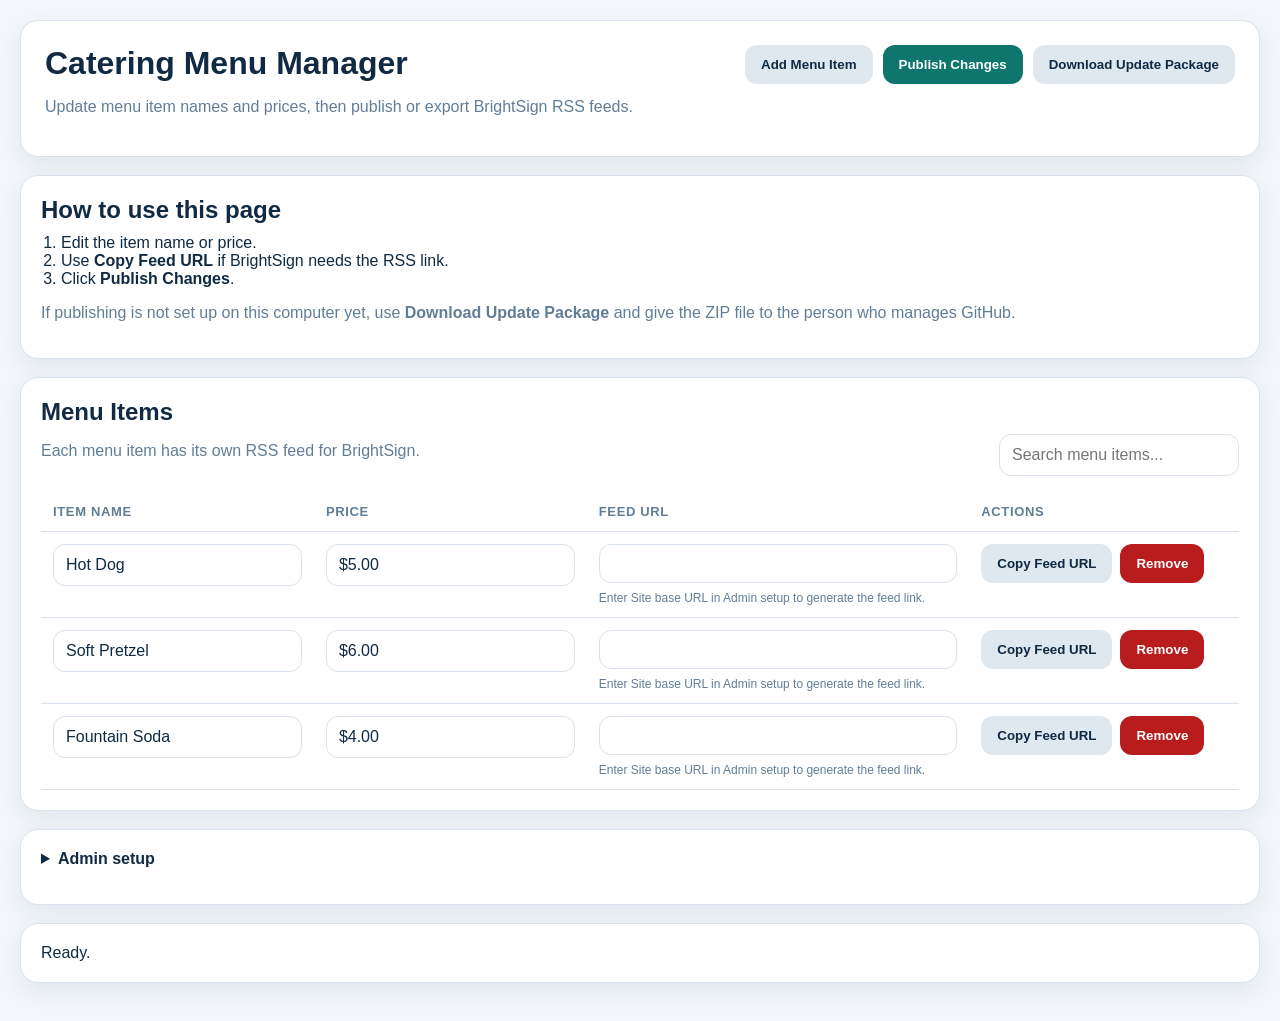
==== index.html @ 0744b4b1 "Add files via upload" ====
<!DOCTYPE html>
<html lang="en">
<head>
  <meta charset="UTF-8" />
  <meta name="viewport" content="width=device-width, initial-scale=1.0" />
  <title>Catering Menu Manager</title>
  <link rel="stylesheet" href="styles.css" />
</head>
<body>
  <div class="app">
    <header class="hero">
      <div>
        <h1>Catering Menu Manager</h1>
        <p>Update menu item names and prices, then publish or export BrightSign RSS feeds.</p>
      </div>
      <div class="hero-actions">
        <button id="addItemBtn" class="btn">Add Menu Item</button>
        <button id="publishBtn" class="btn btn-primary">Publish Changes</button>
        <button id="exportBtn" class="btn">Download Update Package</button>
      </div>
    </header>

    <section class="card quick-help">
      <h2>How to use this page</h2>
      <ol>
        <li>Edit the item name or price.</li>
        <li>Use <strong>Copy Feed URL</strong> if BrightSign needs the RSS link.</li>
        <li>Click <strong>Publish Changes</strong>.</li>
      </ol>
      <p class="muted">If publishing is not set up on this computer yet, use <strong>Download Update Package</strong> and give the ZIP file to the person who manages GitHub.</p>
    </section>

    <section class="card">
      <div class="section-head">
        <div>
          <h2>Menu Items</h2>
          <p class="muted">Each menu item has its own RSS feed for BrightSign.</p>
        </div>
        <div class="search-wrap">
          <input id="searchInput" type="text" placeholder="Search menu items..." />
        </div>
      </div>

      <div class="table-wrap">
        <table>
          <thead>
            <tr>
              <th>Item Name</th>
              <th>Price</th>
              <th>Feed URL</th>
              <th>Actions</th>
            </tr>
          </thead>
          <tbody id="menuTableBody"></tbody>
        </table>
      </div>
    </section>

    <details class="card admin-card">
      <summary>Admin setup</summary>
      <div class="admin-grid">
        <label>
          GitHub owner
          <input id="githubOwner" type="text" placeholder="your-username-or-org" />
        </label>
        <label>
          Repository name
          <input id="githubRepo" type="text" placeholder="your-repo-name" />
        </label>
        <label>
          Branch
          <input id="githubBranch" type="text" value="main" />
        </label>
        <label>
          Site base URL
          <input id="siteBaseUrl" type="text" placeholder="https://yourname.github.io/repo-name" />
        </label>
        <label class="full">
          GitHub token
          <input id="githubToken" type="password" placeholder="Admin only. Stored only in this browser session." />
          <span class="muted small">Optional for one-click publishing. Leave blank if staff will only export ZIP packages.</span>
        </label>
      </div>
    </details>

    <section id="statusBox" class="status card" aria-live="polite">Ready.</section>
  </div>

  <script src="app.js"></script>
</body>
</html>
---- styles.css ----
* { box-sizing: border-box; }

:root {
  --bg: #f3f7fb;
  --card: #ffffff;
  --line: #d9e2ec;
  --text: #102a43;
  --muted: #627d98;
  --primary: #0f766e;
  --primary-dark: #115e59;
  --danger: #b91c1c;
  --danger-dark: #991b1b;
  --soft: #eef6f6;
}

html, body {
  margin: 0;
  min-height: 100%;
  background: var(--bg);
  color: var(--text);
  font-family: Arial, Helvetica, sans-serif;
}

body { padding: 20px; }

.app {
  max-width: 1280px;
  margin: 0 auto;
}

.hero, .card {
  background: var(--card);
  border: 1px solid var(--line);
  border-radius: 18px;
  box-shadow: 0 8px 24px rgba(16, 42, 67, 0.08);
}

.hero {
  padding: 24px;
  margin-bottom: 18px;
  display: flex;
  justify-content: space-between;
  gap: 18px;
  align-items: flex-start;
}

.hero h1, .card h2 {
  margin: 0 0 10px 0;
}

.hero p, .muted {
  color: var(--muted);
}

.hero-actions {
  display: flex;
  flex-wrap: wrap;
  gap: 10px;
}

.btn {
  border: 0;
  border-radius: 12px;
  padding: 12px 16px;
  font-weight: 700;
  cursor: pointer;
  background: #dfe7ef;
  color: var(--text);
}

.btn:hover { filter: brightness(0.98); }

.btn-primary {
  background: var(--primary);
  color: white;
}

.btn-primary:hover {
  background: var(--primary-dark);
}

.btn-danger {
  background: var(--danger);
  color: white;
}

.btn-danger:hover {
  background: var(--danger-dark);
}

.card {
  padding: 20px;
  margin-bottom: 18px;
}

.quick-help ol {
  margin-top: 0;
  margin-bottom: 10px;
  padding-left: 20px;
}

.section-head {
  display: flex;
  justify-content: space-between;
  gap: 16px;
  align-items: end;
  margin-bottom: 16px;
}

.search-wrap input {
  min-width: 240px;
}

input {
  width: 100%;
  padding: 11px 12px;
  border-radius: 12px;
  border: 1px solid var(--line);
  background: #fff;
  color: var(--text);
  font: inherit;
}

.table-wrap {
  overflow-x: auto;
}

table {
  width: 100%;
  min-width: 980px;
  border-collapse: collapse;
}

th, td {
  text-align: left;
  padding: 12px;
  border-bottom: 1px solid var(--line);
  vertical-align: top;
}

th {
  font-size: 13px;
  color: var(--muted);
  text-transform: uppercase;
  letter-spacing: 0.05em;
}

.feed-box {
  display: flex;
  flex-direction: column;
  gap: 8px;
}

.feed-box input {
  font-size: 13px;
}

.row-actions {
  display: flex;
  flex-wrap: wrap;
  gap: 8px;
}

.admin-card summary {
  cursor: pointer;
  font-weight: 700;
  margin-bottom: 16px;
}

.admin-grid {
  display: grid;
  grid-template-columns: repeat(2, minmax(260px, 1fr));
  gap: 14px;
}

.admin-grid label {
  display: flex;
  flex-direction: column;
  gap: 8px;
}

.admin-grid .full {
  grid-column: 1 / -1;
}

.small {
  font-size: 12px;
}

.status {
  min-height: 60px;
  display: flex;
  align-items: center;
}

.status.success {
  border-color: #86efac;
  background: #f0fdf4;
}

.status.error {
  border-color: #fecaca;
  background: #fef2f2;
}

@media (max-width: 860px) {
  body { padding: 12px; }

  .hero, .section-head {
    flex-direction: column;
    align-items: stretch;
  }

  .admin-grid {
    grid-template-columns: 1fr;
  }
}
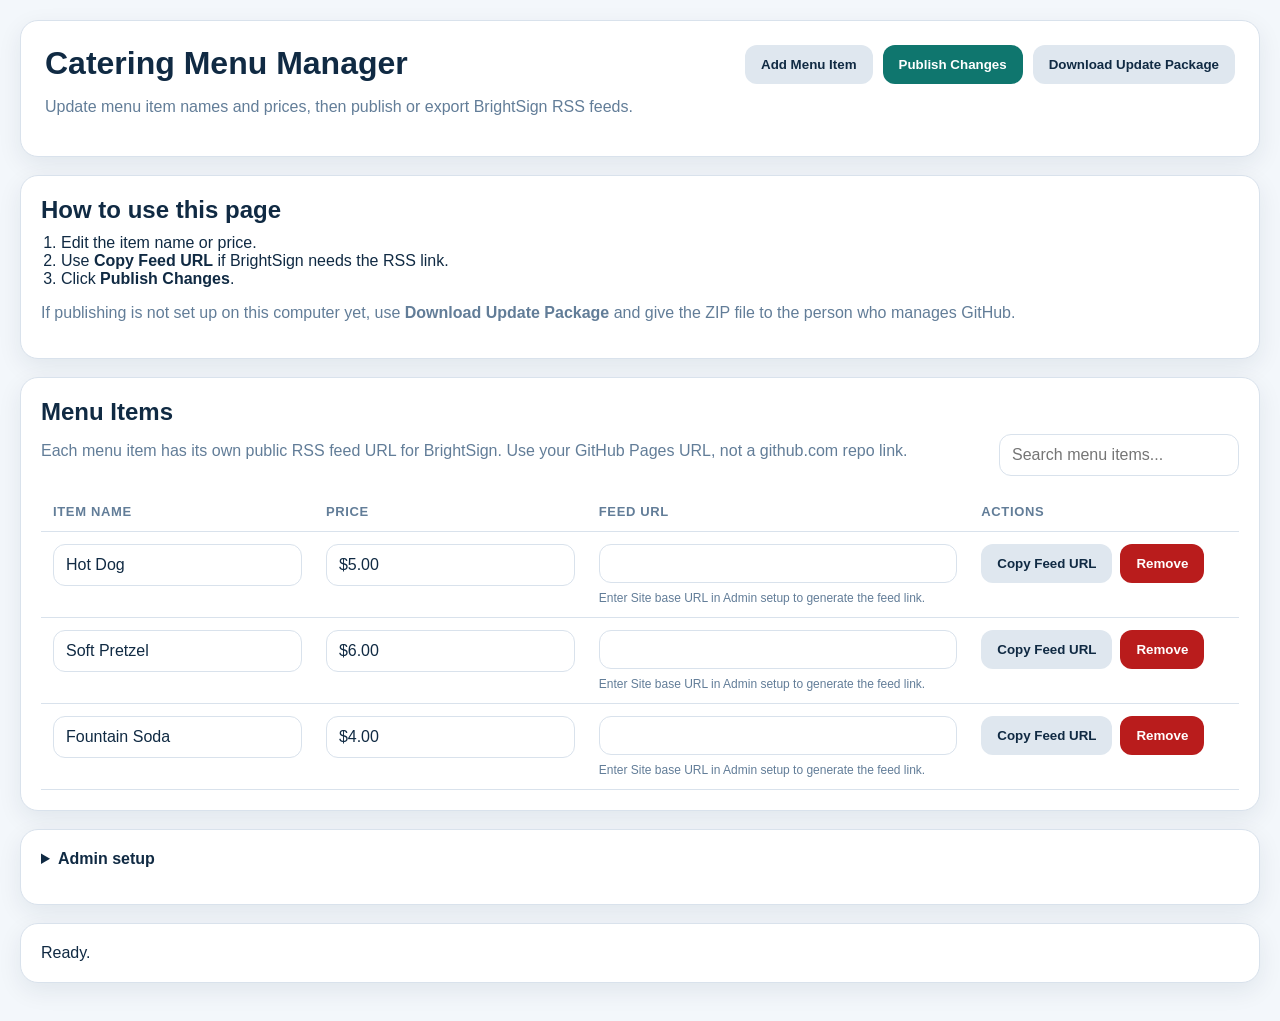
==== commit 8189cfd4: "Update index.html" ====
--- a/index.html
+++ b/index.html
@@ -34,7 +34,7 @@
       <div class="section-head">
         <div>
           <h2>Menu Items</h2>
-          <p class="muted">Each menu item has its own RSS feed for BrightSign.</p>
+          <p class="muted">Each menu item has its own public RSS feed URL for BrightSign. Use your GitHub Pages URL, not a github.com repo link.</p>
         </div>
         <div class="search-wrap">
           <input id="searchInput" type="text" placeholder="Search menu items..." />
@@ -73,7 +73,7 @@
         </label>
         <label>
           Site base URL
-          <input id="siteBaseUrl" type="text" placeholder="https://yourname.github.io/repo-name" />
+          <input id="siteBaseUrl" type="text" placeholder="https://USERNAME.github.io/REPO-NAME" />
         </label>
         <label class="full">
           GitHub token
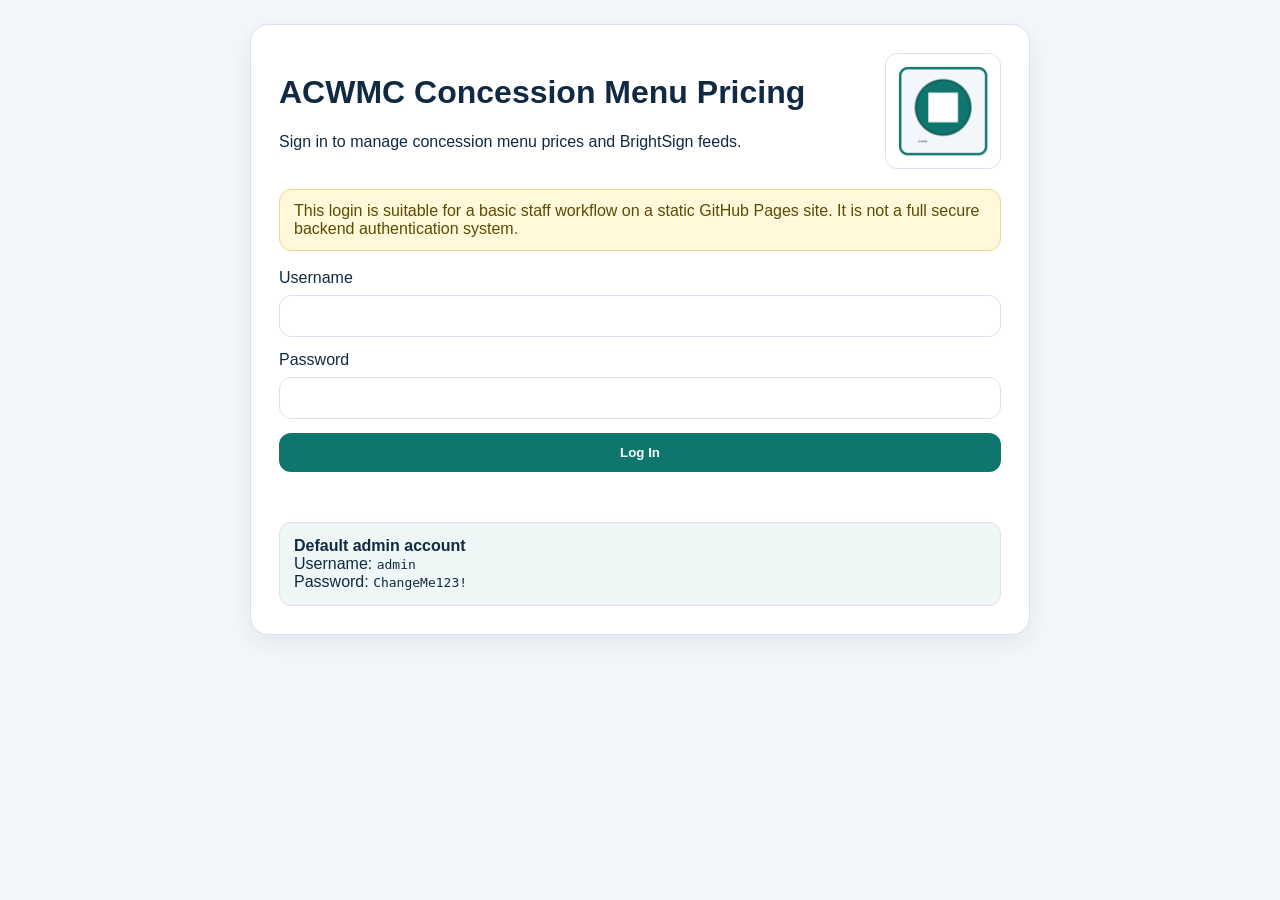
==== commit 712ce482: "Add files via upload" ====
--- a/index.html
+++ b/index.html
@@ -3,20 +3,24 @@
 <head>
   <meta charset="UTF-8" />
   <meta name="viewport" content="width=device-width, initial-scale=1.0" />
-  <title>Catering Menu Manager</title>
+  <title>ACWMC Concession Menu Pricing</title>
   <link rel="stylesheet" href="styles.css" />
 </head>
-<body>
+<body class="app-body">
   <div class="app">
     <header class="hero">
       <div>
-        <h1>Catering Menu Manager</h1>
+        <h1>ACWMC Concession Menu Pricing</h1>
         <p>Update menu item names and prices, then publish or export BrightSign RSS feeds.</p>
       </div>
-      <div class="hero-actions">
-        <button id="addItemBtn" class="btn">Add Menu Item</button>
-        <button id="publishBtn" class="btn btn-primary">Publish Changes</button>
-        <button id="exportBtn" class="btn">Download Update Package</button>
+      <div class="hero-right">
+        <img src="logo.png" alt="Company logo" class="company-logo" />
+        <div class="hero-actions">
+          <button id="addItemBtn" class="btn">Add Menu Item</button>
+          <button id="publishBtn" class="btn btn-primary">Publish Changes</button>
+          <button id="exportBtn" class="btn">Download Update Package</button>
+          <button id="logoutBtn" class="btn">Log Out</button>
+        </div>
       </div>
     </header>
 
@@ -34,7 +38,7 @@
       <div class="section-head">
         <div>
           <h2>Menu Items</h2>
-          <p class="muted">Each menu item has its own public RSS feed URL for BrightSign. Use your GitHub Pages URL, not a github.com repo link.</p>
+          <p class="muted">Each menu item has its own public RSS feed URL for BrightSign.</p>
         </div>
         <div class="search-wrap">
           <input id="searchInput" type="text" placeholder="Search menu items..." />
@@ -56,36 +60,22 @@
       </div>
     </section>
 
-    <details class="card admin-card">
+    <details class="card admin-card" id="adminSetupCard">
       <summary>Admin setup</summary>
       <div class="admin-grid">
-        <label>
-          GitHub owner
-          <input id="githubOwner" type="text" placeholder="your-username-or-org" />
-        </label>
-        <label>
-          Repository name
-          <input id="githubRepo" type="text" placeholder="your-repo-name" />
-        </label>
-        <label>
-          Branch
-          <input id="githubBranch" type="text" value="main" />
-        </label>
-        <label>
-          Site base URL
-          <input id="siteBaseUrl" type="text" placeholder="https://USERNAME.github.io/REPO-NAME" />
-        </label>
-        <label class="full">
-          GitHub token
-          <input id="githubToken" type="password" placeholder="Admin only. Stored only in this browser session." />
-          <span class="muted small">Optional for one-click publishing. Leave blank if staff will only export ZIP packages.</span>
-        </label>
+        <label>GitHub owner<input id="githubOwner" type="text" placeholder="your-username-or-org" /></label>
+        <label>Repository name<input id="githubRepo" type="text" placeholder="your-repo-name" /></label>
+        <label>Branch<input id="githubBranch" type="text" value="main" /></label>
+        <label>Site base URL<input id="siteBaseUrl" type="text" placeholder="https://USERNAME.github.io/REPO-NAME" /></label>
+        <label class="full">GitHub token<input id="githubToken" type="password" placeholder="Admin only. Stored only in this browser session." /><span class="muted small">Optional for one-click publishing. Leave blank if staff will only export ZIP packages.</span></label>
       </div>
+      <div class="admin-links"><a href="users.html">Manage Users</a></div>
     </details>
 
     <section id="statusBox" class="status card" aria-live="polite">Ready.</section>
   </div>
 
+  <script src="auth.js"></script>
   <script src="app.js"></script>
 </body>
-</html>
+</html>
--- a/styles.css
+++ b/styles.css
@@ -1,217 +1,54 @@
 * { box-sizing: border-box; }
-
-:root {
-  --bg: #f3f7fb;
-  --card: #ffffff;
-  --line: #d9e2ec;
-  --text: #102a43;
-  --muted: #627d98;
-  --primary: #0f766e;
-  --primary-dark: #115e59;
-  --danger: #b91c1c;
-  --danger-dark: #991b1b;
-  --soft: #eef6f6;
-}
-
-html, body {
-  margin: 0;
-  min-height: 100%;
-  background: var(--bg);
-  color: var(--text);
-  font-family: Arial, Helvetica, sans-serif;
-}
-
-body { padding: 20px; }
-
-.app {
-  max-width: 1280px;
-  margin: 0 auto;
-}
-
-.hero, .card {
-  background: var(--card);
-  border: 1px solid var(--line);
-  border-radius: 18px;
-  box-shadow: 0 8px 24px rgba(16, 42, 67, 0.08);
-}
-
-.hero {
-  padding: 24px;
-  margin-bottom: 18px;
-  display: flex;
-  justify-content: space-between;
-  gap: 18px;
-  align-items: flex-start;
-}
-
-.hero h1, .card h2 {
-  margin: 0 0 10px 0;
-}
-
-.hero p, .muted {
-  color: var(--muted);
-}
-
-.hero-actions {
-  display: flex;
-  flex-wrap: wrap;
-  gap: 10px;
-}
-
-.btn {
-  border: 0;
-  border-radius: 12px;
-  padding: 12px 16px;
-  font-weight: 700;
-  cursor: pointer;
-  background: #dfe7ef;
-  color: var(--text);
-}
-
-.btn:hover { filter: brightness(0.98); }
-
-.btn-primary {
-  background: var(--primary);
-  color: white;
-}
-
-.btn-primary:hover {
-  background: var(--primary-dark);
-}
-
-.btn-danger {
-  background: var(--danger);
-  color: white;
-}
-
-.btn-danger:hover {
-  background: var(--danger-dark);
-}
-
-.card {
-  padding: 20px;
-  margin-bottom: 18px;
-}
-
-.quick-help ol {
-  margin-top: 0;
-  margin-bottom: 10px;
-  padding-left: 20px;
-}
-
-.section-head {
-  display: flex;
-  justify-content: space-between;
-  gap: 16px;
-  align-items: end;
-  margin-bottom: 16px;
-}
-
-.search-wrap input {
-  min-width: 240px;
-}
-
-input {
-  width: 100%;
-  padding: 11px 12px;
-  border-radius: 12px;
-  border: 1px solid var(--line);
-  background: #fff;
-  color: var(--text);
-  font: inherit;
-}
-
-.table-wrap {
-  overflow-x: auto;
-}
-
-table {
-  width: 100%;
-  min-width: 980px;
-  border-collapse: collapse;
-}
-
-th, td {
-  text-align: left;
-  padding: 12px;
-  border-bottom: 1px solid var(--line);
-  vertical-align: top;
-}
-
-th {
-  font-size: 13px;
-  color: var(--muted);
-  text-transform: uppercase;
-  letter-spacing: 0.05em;
-}
-
-.feed-box {
-  display: flex;
-  flex-direction: column;
-  gap: 8px;
-}
-
-.feed-box input {
-  font-size: 13px;
-}
-
-.row-actions {
-  display: flex;
-  flex-wrap: wrap;
-  gap: 8px;
-}
-
-.admin-card summary {
-  cursor: pointer;
-  font-weight: 700;
-  margin-bottom: 16px;
-}
-
-.admin-grid {
-  display: grid;
-  grid-template-columns: repeat(2, minmax(260px, 1fr));
-  gap: 14px;
-}
-
-.admin-grid label {
-  display: flex;
-  flex-direction: column;
-  gap: 8px;
-}
-
-.admin-grid .full {
-  grid-column: 1 / -1;
-}
-
-.small {
-  font-size: 12px;
-}
-
-.status {
-  min-height: 60px;
-  display: flex;
-  align-items: center;
-}
-
-.status.success {
-  border-color: #86efac;
-  background: #f0fdf4;
-}
-
-.status.error {
-  border-color: #fecaca;
-  background: #fef2f2;
-}
-
-@media (max-width: 860px) {
-  body { padding: 12px; }
-
-  .hero, .section-head {
-    flex-direction: column;
-    align-items: stretch;
-  }
-
-  .admin-grid {
-    grid-template-columns: 1fr;
-  }
-}
+:root { --bg:#f3f7fb; --card:#ffffff; --line:#d9e2ec; --text:#102a43; --muted:#627d98; --primary:#0f766e; --primary-dark:#115e59; --danger:#b91c1c; --danger-dark:#991b1b; --soft:#eef6f6; }
+html, body { margin:0; min-height:100%; background:var(--bg); color:var(--text); font-family:Arial, Helvetica, sans-serif; }
+body { padding:20px; }
+.login-body { display:flex; align-items:center; justify-content:center; padding:24px; }
+.login-shell { width:100%; max-width:780px; }
+.login-card, .hero, .card { background:var(--card); border:1px solid var(--line); border-radius:18px; box-shadow:0 8px 24px rgba(16,42,67,0.08); }
+.login-card { padding:28px; }
+.login-header { display:flex; justify-content:space-between; gap:18px; align-items:flex-start; margin-bottom:20px; }
+.notice-box { background:#fff8db; border:1px solid #e7d88b; border-radius:12px; padding:12px 14px; margin-bottom:18px; color:#5c4b00; }
+.login-form { display:grid; gap:14px; }
+.login-form label, .admin-grid label { display:flex; flex-direction:column; gap:8px; }
+.login-help { margin-top:18px; padding:14px; border-radius:12px; background:var(--soft); border:1px solid var(--line); }
+.inline-status { margin-top:12px; min-height:20px; color:var(--danger); }
+.app { max-width:1280px; margin:0 auto; }
+.hero, .card { border-radius:18px; box-shadow:0 8px 24px rgba(16,42,67,0.08); }
+.hero { padding:24px; margin-bottom:18px; display:flex; justify-content:space-between; gap:18px; align-items:flex-start; }
+.hero h1, .card h2 { margin:0 0 10px 0; }
+.hero p, .muted { color:var(--muted); }
+.hero-right { display:flex; gap:16px; align-items:flex-start; }
+.company-logo { width:88px; height:88px; object-fit:contain; background:white; border:1px solid var(--line); border-radius:12px; padding:8px; }
+.company-logo.large { width:116px; height:116px; }
+.hero-actions { display:flex; flex-wrap:wrap; gap:10px; }
+.btn, .link-btn { border:0; border-radius:12px; padding:12px 16px; font-weight:700; cursor:pointer; background:#dfe7ef; color:var(--text); text-decoration:none; display:inline-flex; align-items:center; justify-content:center; }
+.btn:hover, .link-btn:hover { filter:brightness(0.98); }
+.btn-primary { background:var(--primary); color:white; }
+.btn-primary:hover { background:var(--primary-dark); }
+.btn-danger { background:var(--danger); color:white; }
+.btn-danger:hover { background:var(--danger-dark); }
+.full-btn { width:100%; }
+.card { padding:20px; margin-bottom:18px; }
+.quick-help ol { margin-top:0; margin-bottom:10px; padding-left:20px; }
+.section-head { display:flex; justify-content:space-between; gap:16px; align-items:end; margin-bottom:16px; }
+.search-wrap input { min-width:240px; }
+input, select { width:100%; padding:11px 12px; border-radius:12px; border:1px solid var(--line); background:#fff; color:var(--text); font:inherit; }
+.table-wrap { overflow-x:auto; }
+table { width:100%; min-width:980px; border-collapse:collapse; }
+th, td { text-align:left; padding:12px; border-bottom:1px solid var(--line); vertical-align:top; }
+th { font-size:13px; color:var(--muted); text-transform:uppercase; letter-spacing:0.05em; }
+.feed-box { display:flex; flex-direction:column; gap:8px; }
+.feed-box input { font-size:13px; }
+.row-actions { display:flex; flex-wrap:wrap; gap:8px; }
+.admin-card summary { cursor:pointer; font-weight:700; margin-bottom:16px; }
+.admin-grid { display:grid; grid-template-columns:repeat(2, minmax(260px, 1fr)); gap:14px; }
+.admin-grid .full { grid-column:1 / -1; }
+.form-actions { display:flex; align-items:end; }
+.admin-links { margin-top:14px; }
+.admin-links a { color:var(--primary-dark); font-weight:700; text-decoration:none; }
+.small { font-size:12px; }
+.status { min-height:60px; display:flex; align-items:center; }
+.status.success { border-color:#86efac; background:#f0fdf4; }
+.status.error { border-color:#fecaca; background:#fef2f2; }
+.hidden { display:none !important; }
+@media (max-width:860px) { body { padding:12px; } .hero, .section-head, .login-header, .hero-right { flex-direction:column; align-items:stretch; } .admin-grid { grid-template-columns:1fr; } }
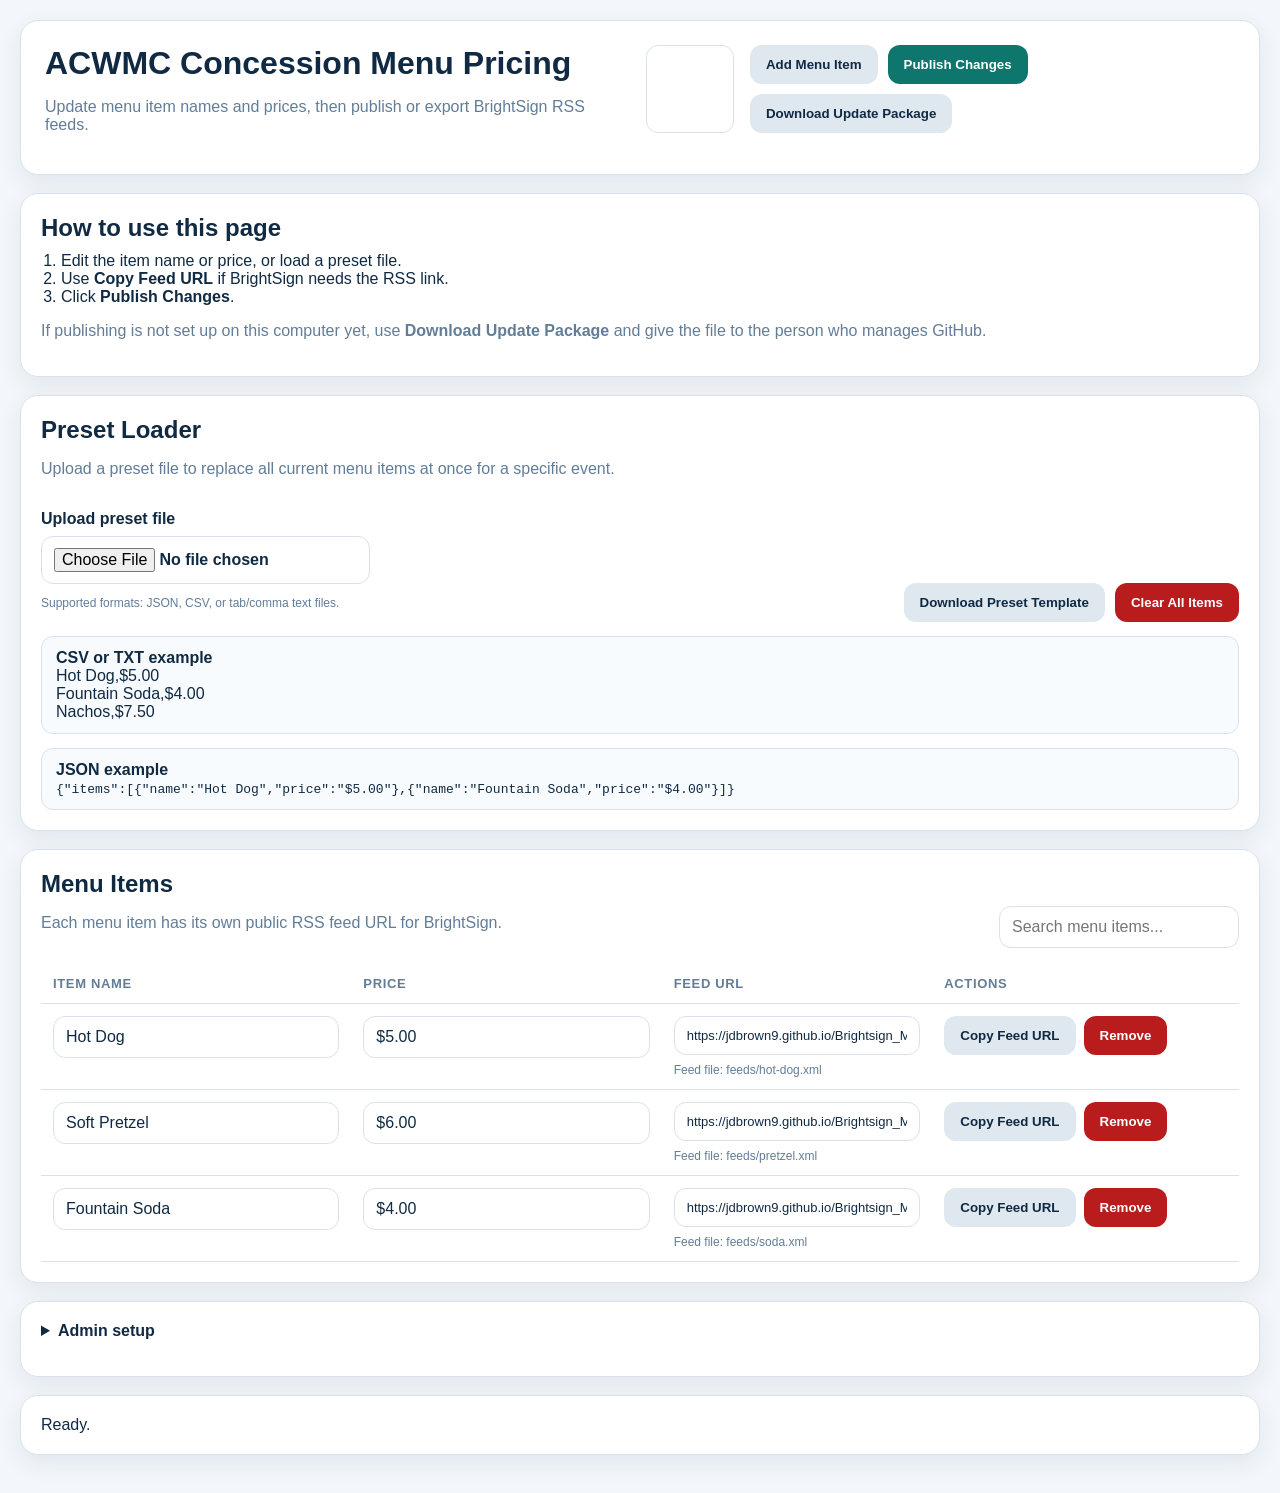
==== commit c3666864: "Add files via upload" ====
--- a/index.html
+++ b/index.html
@@ -19,7 +19,6 @@
           <button id="addItemBtn" class="btn">Add Menu Item</button>
           <button id="publishBtn" class="btn btn-primary">Publish Changes</button>
           <button id="exportBtn" class="btn">Download Update Package</button>
-          <button id="logoutBtn" class="btn">Log Out</button>
         </div>
       </div>
     </header>
@@ -27,11 +26,32 @@
     <section class="card quick-help">
       <h2>How to use this page</h2>
       <ol>
-        <li>Edit the item name or price.</li>
+        <li>Edit the item name or price, or load a preset file.</li>
         <li>Use <strong>Copy Feed URL</strong> if BrightSign needs the RSS link.</li>
         <li>Click <strong>Publish Changes</strong>.</li>
       </ol>
-      <p class="muted">If publishing is not set up on this computer yet, use <strong>Download Update Package</strong> and give the ZIP file to the person who manages GitHub.</p>
+      <p class="muted">If publishing is not set up on this computer yet, use <strong>Download Update Package</strong> and give the file to the person who manages GitHub.</p>
+    </section>
+
+    <section class="card">
+      <div class="section-head">
+        <div>
+          <h2>Preset Loader</h2>
+          <p class="muted">Upload a preset file to replace all current menu items at once for a specific event.</p>
+        </div>
+      </div>
+      <div class="preset-grid">
+        <div>
+          <label class="file-label">Upload preset file<input id="presetFileInput" type="file" accept=".json,.txt,.csv" /></label>
+          <p class="muted small">Supported formats: JSON, CSV, or tab/comma text files.</p>
+        </div>
+        <div class="preset-actions">
+          <button id="downloadPresetTemplateBtn" class="btn">Download Preset Template</button>
+          <button id="clearAllBtn" class="btn btn-danger">Clear All Items</button>
+        </div>
+      </div>
+      <div class="preset-format"><strong>CSV or TXT example</strong><br />Hot Dog,$5.00<br />Fountain Soda,$4.00<br />Nachos,$7.50</div>
+      <div class="preset-format"><strong>JSON example</strong><br /><code>{"items":[{"name":"Hot Dog","price":"$5.00"},{"name":"Fountain Soda","price":"$4.00"}]}</code></div>
     </section>
 
     <section class="card">
@@ -40,21 +60,11 @@
           <h2>Menu Items</h2>
           <p class="muted">Each menu item has its own public RSS feed URL for BrightSign.</p>
         </div>
-        <div class="search-wrap">
-          <input id="searchInput" type="text" placeholder="Search menu items..." />
-        </div>
+        <div class="search-wrap"><input id="searchInput" type="text" placeholder="Search menu items..." /></div>
       </div>
-
       <div class="table-wrap">
         <table>
-          <thead>
-            <tr>
-              <th>Item Name</th>
-              <th>Price</th>
-              <th>Feed URL</th>
-              <th>Actions</th>
-            </tr>
-          </thead>
+          <thead><tr><th>Item Name</th><th>Price</th><th>Feed URL</th><th>Actions</th></tr></thead>
           <tbody id="menuTableBody"></tbody>
         </table>
       </div>
@@ -67,15 +77,12 @@
         <label>Repository name<input id="githubRepo" type="text" placeholder="your-repo-name" /></label>
         <label>Branch<input id="githubBranch" type="text" value="main" /></label>
         <label>Site base URL<input id="siteBaseUrl" type="text" placeholder="https://USERNAME.github.io/REPO-NAME" /></label>
-        <label class="full">GitHub token<input id="githubToken" type="password" placeholder="Admin only. Stored only in this browser session." /><span class="muted small">Optional for one-click publishing. Leave blank if staff will only export ZIP packages.</span></label>
+        <label class="full">GitHub token<input id="githubToken" type="password" placeholder="Admin only. Stored only in this browser session." /><span class="muted small">Optional for one-click publishing. Leave blank if staff will only export update packages.</span></label>
       </div>
-      <div class="admin-links"><a href="users.html">Manage Users</a></div>
     </details>
 
     <section id="statusBox" class="status card" aria-live="polite">Ready.</section>
   </div>
-
-  <script src="auth.js"></script>
   <script src="app.js"></script>
 </body>
 </html>
--- a/styles.css
+++ b/styles.css
@@ -1,54 +1 @@
-* { box-sizing: border-box; }
-:root { --bg:#f3f7fb; --card:#ffffff; --line:#d9e2ec; --text:#102a43; --muted:#627d98; --primary:#0f766e; --primary-dark:#115e59; --danger:#b91c1c; --danger-dark:#991b1b; --soft:#eef6f6; }
-html, body { margin:0; min-height:100%; background:var(--bg); color:var(--text); font-family:Arial, Helvetica, sans-serif; }
-body { padding:20px; }
-.login-body { display:flex; align-items:center; justify-content:center; padding:24px; }
-.login-shell { width:100%; max-width:780px; }
-.login-card, .hero, .card { background:var(--card); border:1px solid var(--line); border-radius:18px; box-shadow:0 8px 24px rgba(16,42,67,0.08); }
-.login-card { padding:28px; }
-.login-header { display:flex; justify-content:space-between; gap:18px; align-items:flex-start; margin-bottom:20px; }
-.notice-box { background:#fff8db; border:1px solid #e7d88b; border-radius:12px; padding:12px 14px; margin-bottom:18px; color:#5c4b00; }
-.login-form { display:grid; gap:14px; }
-.login-form label, .admin-grid label { display:flex; flex-direction:column; gap:8px; }
-.login-help { margin-top:18px; padding:14px; border-radius:12px; background:var(--soft); border:1px solid var(--line); }
-.inline-status { margin-top:12px; min-height:20px; color:var(--danger); }
-.app { max-width:1280px; margin:0 auto; }
-.hero, .card { border-radius:18px; box-shadow:0 8px 24px rgba(16,42,67,0.08); }
-.hero { padding:24px; margin-bottom:18px; display:flex; justify-content:space-between; gap:18px; align-items:flex-start; }
-.hero h1, .card h2 { margin:0 0 10px 0; }
-.hero p, .muted { color:var(--muted); }
-.hero-right { display:flex; gap:16px; align-items:flex-start; }
-.company-logo { width:88px; height:88px; object-fit:contain; background:white; border:1px solid var(--line); border-radius:12px; padding:8px; }
-.company-logo.large { width:116px; height:116px; }
-.hero-actions { display:flex; flex-wrap:wrap; gap:10px; }
-.btn, .link-btn { border:0; border-radius:12px; padding:12px 16px; font-weight:700; cursor:pointer; background:#dfe7ef; color:var(--text); text-decoration:none; display:inline-flex; align-items:center; justify-content:center; }
-.btn:hover, .link-btn:hover { filter:brightness(0.98); }
-.btn-primary { background:var(--primary); color:white; }
-.btn-primary:hover { background:var(--primary-dark); }
-.btn-danger { background:var(--danger); color:white; }
-.btn-danger:hover { background:var(--danger-dark); }
-.full-btn { width:100%; }
-.card { padding:20px; margin-bottom:18px; }
-.quick-help ol { margin-top:0; margin-bottom:10px; padding-left:20px; }
-.section-head { display:flex; justify-content:space-between; gap:16px; align-items:end; margin-bottom:16px; }
-.search-wrap input { min-width:240px; }
-input, select { width:100%; padding:11px 12px; border-radius:12px; border:1px solid var(--line); background:#fff; color:var(--text); font:inherit; }
-.table-wrap { overflow-x:auto; }
-table { width:100%; min-width:980px; border-collapse:collapse; }
-th, td { text-align:left; padding:12px; border-bottom:1px solid var(--line); vertical-align:top; }
-th { font-size:13px; color:var(--muted); text-transform:uppercase; letter-spacing:0.05em; }
-.feed-box { display:flex; flex-direction:column; gap:8px; }
-.feed-box input { font-size:13px; }
-.row-actions { display:flex; flex-wrap:wrap; gap:8px; }
-.admin-card summary { cursor:pointer; font-weight:700; margin-bottom:16px; }
-.admin-grid { display:grid; grid-template-columns:repeat(2, minmax(260px, 1fr)); gap:14px; }
-.admin-grid .full { grid-column:1 / -1; }
-.form-actions { display:flex; align-items:end; }
-.admin-links { margin-top:14px; }
-.admin-links a { color:var(--primary-dark); font-weight:700; text-decoration:none; }
-.small { font-size:12px; }
-.status { min-height:60px; display:flex; align-items:center; }
-.status.success { border-color:#86efac; background:#f0fdf4; }
-.status.error { border-color:#fecaca; background:#fef2f2; }
-.hidden { display:none !important; }
-@media (max-width:860px) { body { padding:12px; } .hero, .section-head, .login-header, .hero-right { flex-direction:column; align-items:stretch; } .admin-grid { grid-template-columns:1fr; } }+*{box-sizing:border-box}:root{--bg:#f3f7fb;--card:#fff;--line:#d9e2ec;--text:#102a43;--muted:#627d98;--primary:#0f766e;--primary-dark:#115e59;--danger:#b91c1c;--danger-dark:#991b1b}html,body{margin:0;min-height:100%;background:var(--bg);color:var(--text);font-family:Arial,Helvetica,sans-serif}body{padding:20px}.app{max-width:1280px;margin:0 auto}.hero,.card{background:var(--card);border:1px solid var(--line);border-radius:18px;box-shadow:0 8px 24px rgba(16,42,67,.08)}.hero{padding:24px;margin-bottom:18px;display:flex;justify-content:space-between;gap:18px;align-items:flex-start}.hero h1,.card h2{margin:0 0 10px 0}.hero p,.muted{color:var(--muted)}.hero-right{display:flex;gap:16px;align-items:flex-start}.company-logo{width:88px;height:88px;object-fit:contain;background:#fff;border:1px solid var(--line);border-radius:12px;padding:8px}.hero-actions{display:flex;flex-wrap:wrap;gap:10px}.btn{border:0;border-radius:12px;padding:12px 16px;font-weight:700;cursor:pointer;background:#dfe7ef;color:var(--text);display:inline-flex;align-items:center;justify-content:center}.btn:hover{filter:brightness(.98)}.btn-primary{background:var(--primary);color:#fff}.btn-primary:hover{background:var(--primary-dark)}.btn-danger{background:var(--danger);color:#fff}.btn-danger:hover{background:var(--danger-dark)}.card{padding:20px;margin-bottom:18px}.quick-help ol{margin-top:0;margin-bottom:10px;padding-left:20px}.section-head{display:flex;justify-content:space-between;gap:16px;align-items:end;margin-bottom:16px}.search-wrap input{min-width:240px}input{width:100%;padding:11px 12px;border-radius:12px;border:1px solid var(--line);background:#fff;color:var(--text);font:inherit}.file-label{display:flex;flex-direction:column;gap:8px;font-weight:700}.preset-grid{display:flex;justify-content:space-between;gap:16px;align-items:end;flex-wrap:wrap}.preset-actions{display:flex;gap:10px;flex-wrap:wrap}.preset-format{margin-top:14px;padding:12px 14px;border-radius:12px;background:#f8fbfd;border:1px solid var(--line)}.small{font-size:12px}.table-wrap{overflow-x:auto}table{width:100%;min-width:980px;border-collapse:collapse}th,td{text-align:left;padding:12px;border-bottom:1px solid var(--line);vertical-align:top}th{font-size:13px;color:var(--muted);text-transform:uppercase;letter-spacing:.05em}.feed-box{display:flex;flex-direction:column;gap:8px}.feed-box input{font-size:13px}.row-actions{display:flex;flex-wrap:wrap;gap:8px}.admin-card summary{cursor:pointer;font-weight:700;margin-bottom:16px}.admin-grid{display:grid;grid-template-columns:repeat(2,minmax(260px,1fr));gap:14px}.admin-grid .full{grid-column:1/-1}.status{min-height:60px;display:flex;align-items:center}.status.success{border-color:#86efac;background:#f0fdf4}.status.error{border-color:#fecaca;background:#fef2f2}@media (max-width:860px){body{padding:12px}.hero,.section-head,.hero-right,.preset-grid{flex-direction:column;align-items:stretch}.admin-grid{grid-template-columns:1fr}}
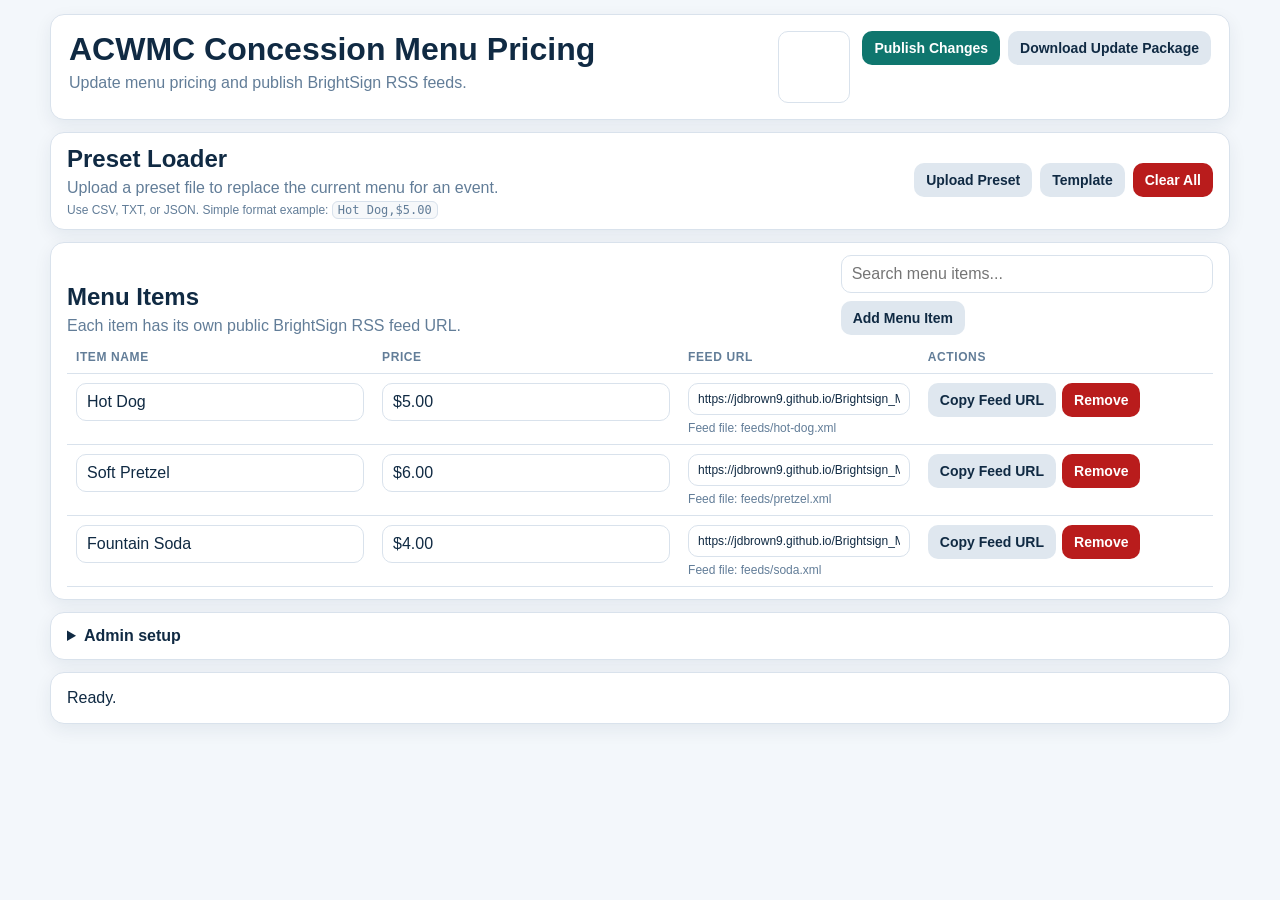
==== commit 29a4a461: "Add files via upload" ====
--- a/index.html
+++ b/index.html
@@ -11,66 +11,63 @@
     <header class="hero">
       <div>
         <h1>ACWMC Concession Menu Pricing</h1>
-        <p>Update menu item names and prices, then publish or export BrightSign RSS feeds.</p>
+        <p>Update menu pricing and publish BrightSign RSS feeds.</p>
       </div>
       <div class="hero-right">
         <img src="logo.png" alt="Company logo" class="company-logo" />
         <div class="hero-actions">
-          <button id="addItemBtn" class="btn">Add Menu Item</button>
           <button id="publishBtn" class="btn btn-primary">Publish Changes</button>
           <button id="exportBtn" class="btn">Download Update Package</button>
         </div>
       </div>
     </header>
 
-    <section class="card quick-help">
-      <h2>How to use this page</h2>
-      <ol>
-        <li>Edit the item name or price, or load a preset file.</li>
-        <li>Use <strong>Copy Feed URL</strong> if BrightSign needs the RSS link.</li>
-        <li>Click <strong>Publish Changes</strong>.</li>
-      </ol>
-      <p class="muted">If publishing is not set up on this computer yet, use <strong>Download Update Package</strong> and give the file to the person who manages GitHub.</p>
+    <section class="card compact-card">
+      <div class="section-head compact-head">
+        <div>
+          <h2>Preset Loader</h2>
+          <p class="muted">Upload a preset file to replace the current menu for an event.</p>
+        </div>
+        <div class="preset-actions">
+          <label class="btn file-btn">
+            Upload Preset
+            <input id="presetFileInput" type="file" accept=".json,.txt,.csv" hidden />
+          </label>
+          <button id="downloadPresetTemplateBtn" class="btn">Template</button>
+          <button id="clearAllBtn" class="btn btn-danger">Clear All</button>
+        </div>
+      </div>
+      <p class="tiny-note">Use CSV, TXT, or JSON. Simple format example: <code>Hot Dog,$5.00</code></p>
     </section>
 
-    <section class="card">
-      <div class="section-head">
+    <section class="card compact-card">
+      <div class="section-head compact-head">
         <div>
-          <h2>Preset Loader</h2>
-          <p class="muted">Upload a preset file to replace all current menu items at once for a specific event.</p>
+          <h2>Menu Items</h2>
+          <p class="muted">Each item has its own public BrightSign RSS feed URL.</p>
+        </div>
+        <div class="menu-tools">
+          <input id="searchInput" type="text" placeholder="Search menu items..." />
+          <button id="addItemBtn" class="btn">Add Menu Item</button>
         </div>
       </div>
-      <div class="preset-grid">
-        <div>
-          <label class="file-label">Upload preset file<input id="presetFileInput" type="file" accept=".json,.txt,.csv" /></label>
-          <p class="muted small">Supported formats: JSON, CSV, or tab/comma text files.</p>
-        </div>
-        <div class="preset-actions">
-          <button id="downloadPresetTemplateBtn" class="btn">Download Preset Template</button>
-          <button id="clearAllBtn" class="btn btn-danger">Clear All Items</button>
-        </div>
-      </div>
-      <div class="preset-format"><strong>CSV or TXT example</strong><br />Hot Dog,$5.00<br />Fountain Soda,$4.00<br />Nachos,$7.50</div>
-      <div class="preset-format"><strong>JSON example</strong><br /><code>{"items":[{"name":"Hot Dog","price":"$5.00"},{"name":"Fountain Soda","price":"$4.00"}]}</code></div>
-    </section>
 
-    <section class="card">
-      <div class="section-head">
-        <div>
-          <h2>Menu Items</h2>
-          <p class="muted">Each menu item has its own public RSS feed URL for BrightSign.</p>
-        </div>
-        <div class="search-wrap"><input id="searchInput" type="text" placeholder="Search menu items..." /></div>
-      </div>
       <div class="table-wrap">
         <table>
-          <thead><tr><th>Item Name</th><th>Price</th><th>Feed URL</th><th>Actions</th></tr></thead>
+          <thead>
+            <tr>
+              <th>Item Name</th>
+              <th>Price</th>
+              <th>Feed URL</th>
+              <th>Actions</th>
+            </tr>
+          </thead>
           <tbody id="menuTableBody"></tbody>
         </table>
       </div>
     </section>
 
-    <details class="card admin-card" id="adminSetupCard">
+    <details class="card admin-card">
       <summary>Admin setup</summary>
       <div class="admin-grid">
         <label>GitHub owner<input id="githubOwner" type="text" placeholder="your-username-or-org" /></label>
@@ -85,4 +82,4 @@
   </div>
   <script src="app.js"></script>
 </body>
-</html>+</html>
--- a/styles.css
+++ b/styles.css
@@ -1 +1,44 @@
-*{box-sizing:border-box}:root{--bg:#f3f7fb;--card:#fff;--line:#d9e2ec;--text:#102a43;--muted:#627d98;--primary:#0f766e;--primary-dark:#115e59;--danger:#b91c1c;--danger-dark:#991b1b}html,body{margin:0;min-height:100%;background:var(--bg);color:var(--text);font-family:Arial,Helvetica,sans-serif}body{padding:20px}.app{max-width:1280px;margin:0 auto}.hero,.card{background:var(--card);border:1px solid var(--line);border-radius:18px;box-shadow:0 8px 24px rgba(16,42,67,.08)}.hero{padding:24px;margin-bottom:18px;display:flex;justify-content:space-between;gap:18px;align-items:flex-start}.hero h1,.card h2{margin:0 0 10px 0}.hero p,.muted{color:var(--muted)}.hero-right{display:flex;gap:16px;align-items:flex-start}.company-logo{width:88px;height:88px;object-fit:contain;background:#fff;border:1px solid var(--line);border-radius:12px;padding:8px}.hero-actions{display:flex;flex-wrap:wrap;gap:10px}.btn{border:0;border-radius:12px;padding:12px 16px;font-weight:700;cursor:pointer;background:#dfe7ef;color:var(--text);display:inline-flex;align-items:center;justify-content:center}.btn:hover{filter:brightness(.98)}.btn-primary{background:var(--primary);color:#fff}.btn-primary:hover{background:var(--primary-dark)}.btn-danger{background:var(--danger);color:#fff}.btn-danger:hover{background:var(--danger-dark)}.card{padding:20px;margin-bottom:18px}.quick-help ol{margin-top:0;margin-bottom:10px;padding-left:20px}.section-head{display:flex;justify-content:space-between;gap:16px;align-items:end;margin-bottom:16px}.search-wrap input{min-width:240px}input{width:100%;padding:11px 12px;border-radius:12px;border:1px solid var(--line);background:#fff;color:var(--text);font:inherit}.file-label{display:flex;flex-direction:column;gap:8px;font-weight:700}.preset-grid{display:flex;justify-content:space-between;gap:16px;align-items:end;flex-wrap:wrap}.preset-actions{display:flex;gap:10px;flex-wrap:wrap}.preset-format{margin-top:14px;padding:12px 14px;border-radius:12px;background:#f8fbfd;border:1px solid var(--line)}.small{font-size:12px}.table-wrap{overflow-x:auto}table{width:100%;min-width:980px;border-collapse:collapse}th,td{text-align:left;padding:12px;border-bottom:1px solid var(--line);vertical-align:top}th{font-size:13px;color:var(--muted);text-transform:uppercase;letter-spacing:.05em}.feed-box{display:flex;flex-direction:column;gap:8px}.feed-box input{font-size:13px}.row-actions{display:flex;flex-wrap:wrap;gap:8px}.admin-card summary{cursor:pointer;font-weight:700;margin-bottom:16px}.admin-grid{display:grid;grid-template-columns:repeat(2,minmax(260px,1fr));gap:14px}.admin-grid .full{grid-column:1/-1}.status{min-height:60px;display:flex;align-items:center}.status.success{border-color:#86efac;background:#f0fdf4}.status.error{border-color:#fecaca;background:#fef2f2}@media (max-width:860px){body{padding:12px}.hero,.section-head,.hero-right,.preset-grid{flex-direction:column;align-items:stretch}.admin-grid{grid-template-columns:1fr}}+*{box-sizing:border-box}
+:root{--bg:#f3f7fb;--card:#fff;--line:#d9e2ec;--text:#102a43;--muted:#627d98;--primary:#0f766e;--primary-dark:#115e59;--danger:#b91c1c;--danger-dark:#991b1b}
+html,body{margin:0;min-height:100%;background:var(--bg);color:var(--text);font-family:Arial,Helvetica,sans-serif}
+body{padding:14px}
+.app{max-width:1180px;margin:0 auto}
+.hero,.card{background:var(--card);border:1px solid var(--line);border-radius:14px;box-shadow:0 6px 18px rgba(16,42,67,.07)}
+.hero{padding:16px 18px;margin-bottom:12px;display:flex;justify-content:space-between;gap:16px;align-items:flex-start}
+.hero h1,.card h2{margin:0 0 6px 0}
+.hero p,.muted{color:var(--muted);margin:0}
+.hero-right{display:flex;gap:12px;align-items:flex-start}
+.company-logo{width:72px;height:72px;object-fit:contain;background:#fff;border:1px solid var(--line);border-radius:10px;padding:6px}
+.hero-actions,.preset-actions,.menu-tools{display:flex;gap:8px;flex-wrap:wrap;align-items:center}
+.btn{border:0;border-radius:10px;padding:9px 12px;font-weight:700;cursor:pointer;background:#dfe7ef;color:var(--text);display:inline-flex;align-items:center;justify-content:center;font-size:14px}
+.btn:hover{filter:brightness(.98)}
+.btn-primary{background:var(--primary);color:#fff}
+.btn-primary:hover{background:var(--primary-dark)}
+.btn-danger{background:var(--danger);color:#fff}
+.btn-danger:hover{background:var(--danger-dark)}
+.card{padding:14px 16px;margin-bottom:12px}
+.compact-card{padding-top:12px;padding-bottom:12px}
+.section-head{display:flex;justify-content:space-between;gap:14px;align-items:end;margin-bottom:10px}
+.compact-head{margin-bottom:6px}
+input{width:100%;padding:9px 10px;border-radius:10px;border:1px solid var(--line);background:#fff;color:var(--text);font:inherit}
+.menu-tools input{min-width:240px}
+.file-btn{position:relative;overflow:hidden}
+.file-btn input{position:absolute;inset:0;opacity:0;cursor:pointer}
+.tiny-note{font-size:12px;color:var(--muted);margin:2px 0 0 0}
+.small{font-size:12px}
+.table-wrap{overflow-x:auto}
+table{width:100%;min-width:900px;border-collapse:collapse}
+th,td{text-align:left;padding:9px;border-bottom:1px solid var(--line);vertical-align:top}
+th{font-size:12px;color:var(--muted);text-transform:uppercase;letter-spacing:.05em}
+.feed-box{display:flex;flex-direction:column;gap:6px}
+.feed-box input{font-size:12px;padding:8px 9px}
+.row-actions{display:flex;flex-wrap:wrap;gap:6px}
+.admin-card summary{cursor:pointer;font-weight:700}
+.admin-grid{display:grid;grid-template-columns:repeat(2,minmax(260px,1fr));gap:12px;margin-top:12px}
+.admin-grid label{display:flex;flex-direction:column;gap:6px}
+.admin-grid .full{grid-column:1/-1}
+.status{min-height:52px;display:flex;align-items:center}
+.status.success{border-color:#86efac;background:#f0fdf4}
+.status.error{border-color:#fecaca;background:#fef2f2}
+code{background:#f6f8fa;border:1px solid var(--line);border-radius:6px;padding:1px 5px}
+@media (max-width:860px){body{padding:10px}.hero,.section-head,.hero-right,.menu-tools,.preset-actions{flex-direction:column;align-items:stretch}.admin-grid{grid-template-columns:1fr}.menu-tools input{min-width:0}.hero-actions{width:100%}}
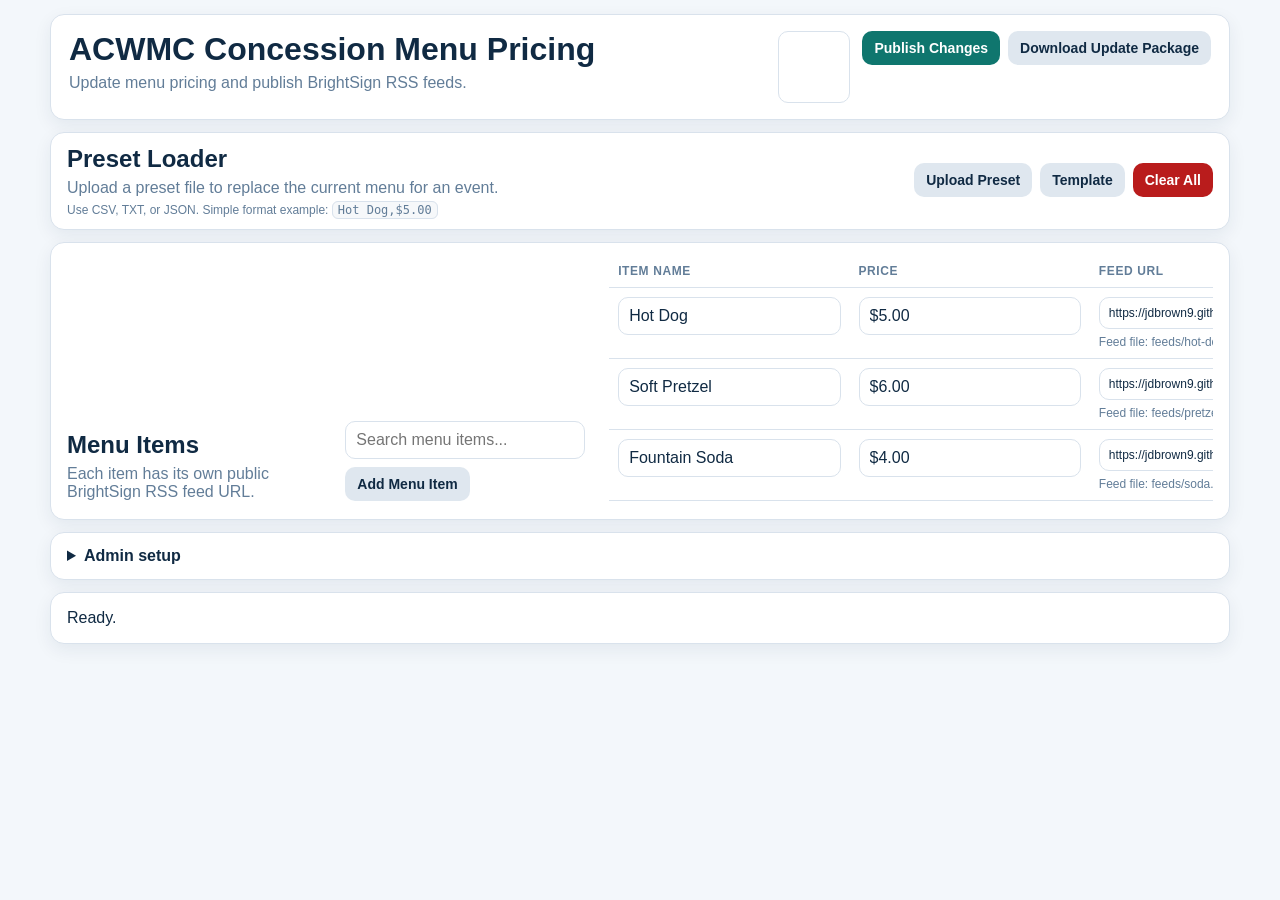
==== commit 2d2ca9db: "Update index.html" ====
--- a/index.html
+++ b/index.html
@@ -47,10 +47,11 @@
           <p class="muted">Each item has its own public BrightSign RSS feed URL.</p>
         </div>
         <div class="menu-tools">
-          <input id="searchInput" type="text" placeholder="Search menu items..." />
+          <div class="search-wrap">
+            <input id="searchInput" type="text" placeholder="Search menu items..." />
+          </div>
           <button id="addItemBtn" class="btn">Add Menu Item</button>
-        </div>
-      </div>
+          </div>
 
       <div class="table-wrap">
         <table>
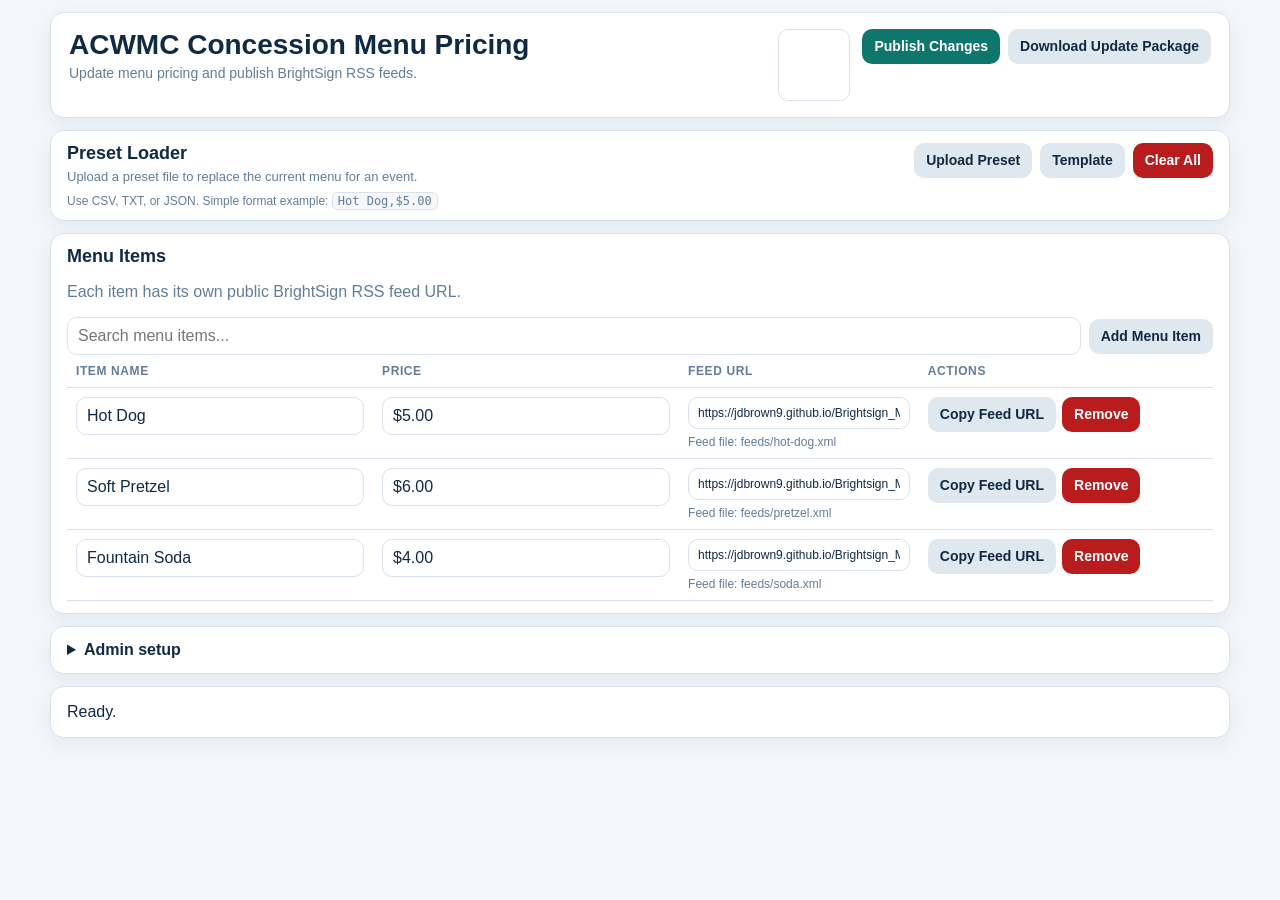
==== commit f7aabdc7: "Update index.html" ====
--- a/index.html
+++ b/index.html
@@ -41,32 +41,32 @@
     </section>
 
     <section class="card compact-card">
-      <div class="section-head compact-head">
-        <div>
-          <h2>Menu Items</h2>
-          <p class="muted">Each item has its own public BrightSign RSS feed URL.</p>
-        </div>
-        <div class="menu-tools">
-          <div class="search-wrap">
-            <input id="searchInput" type="text" placeholder="Search menu items..." />
-          </div>
-          <button id="addItemBtn" class="btn">Add Menu Item</button>
-          </div>
+  <div class="menu-top">
+    <div class="menu-title">
+      <h2>Menu Items</h2>
+      <p class="muted">Each item has its own public BrightSign RSS feed URL.</p>
+    </div>
 
-      <div class="table-wrap">
-        <table>
-          <thead>
-            <tr>
-              <th>Item Name</th>
-              <th>Price</th>
-              <th>Feed URL</th>
-              <th>Actions</th>
-            </tr>
-          </thead>
-          <tbody id="menuTableBody"></tbody>
-        </table>
-      </div>
-    </section>
+    <div class="menu-tools">
+      <input id="searchInput" type="text" placeholder="Search menu items..." />
+      <button id="addItemBtn" class="btn">Add Menu Item</button>
+    </div>
+  </div>
+
+  <div class="table-wrap">
+    <table>
+      <thead>
+        <tr>
+          <th>Item Name</th>
+          <th>Price</th>
+          <th>Feed URL</th>
+          <th>Actions</th>
+        </tr>
+      </thead>
+      <tbody id="menuTableBody"></tbody>
+    </table>
+  </div>
+</section>
 
     <details class="card admin-card">
       <summary>Admin setup</summary>
--- a/styles.css
+++ b/styles.css
@@ -1,44 +1,364 @@
-*{box-sizing:border-box}
-:root{--bg:#f3f7fb;--card:#fff;--line:#d9e2ec;--text:#102a43;--muted:#627d98;--primary:#0f766e;--primary-dark:#115e59;--danger:#b91c1c;--danger-dark:#991b1b}
-html,body{margin:0;min-height:100%;background:var(--bg);color:var(--text);font-family:Arial,Helvetica,sans-serif}
-body{padding:14px}
-.app{max-width:1180px;margin:0 auto}
-.hero,.card{background:var(--card);border:1px solid var(--line);border-radius:14px;box-shadow:0 6px 18px rgba(16,42,67,.07)}
-.hero{padding:16px 18px;margin-bottom:12px;display:flex;justify-content:space-between;gap:16px;align-items:flex-start}
-.hero h1,.card h2{margin:0 0 6px 0}
-.hero p,.muted{color:var(--muted);margin:0}
-.hero-right{display:flex;gap:12px;align-items:flex-start}
-.company-logo{width:72px;height:72px;object-fit:contain;background:#fff;border:1px solid var(--line);border-radius:10px;padding:6px}
-.hero-actions,.preset-actions,.menu-tools{display:flex;gap:8px;flex-wrap:wrap;align-items:center}
-.btn{border:0;border-radius:10px;padding:9px 12px;font-weight:700;cursor:pointer;background:#dfe7ef;color:var(--text);display:inline-flex;align-items:center;justify-content:center;font-size:14px}
-.btn:hover{filter:brightness(.98)}
-.btn-primary{background:var(--primary);color:#fff}
-.btn-primary:hover{background:var(--primary-dark)}
-.btn-danger{background:var(--danger);color:#fff}
-.btn-danger:hover{background:var(--danger-dark)}
-.card{padding:14px 16px;margin-bottom:12px}
-.compact-card{padding-top:12px;padding-bottom:12px}
-.section-head{display:flex;justify-content:space-between;gap:14px;align-items:end;margin-bottom:10px}
-.compact-head{margin-bottom:6px}
-input{width:100%;padding:9px 10px;border-radius:10px;border:1px solid var(--line);background:#fff;color:var(--text);font:inherit}
-.menu-tools input{min-width:240px}
-.file-btn{position:relative;overflow:hidden}
-.file-btn input{position:absolute;inset:0;opacity:0;cursor:pointer}
-.tiny-note{font-size:12px;color:var(--muted);margin:2px 0 0 0}
-.small{font-size:12px}
-.table-wrap{overflow-x:auto}
-table{width:100%;min-width:900px;border-collapse:collapse}
-th,td{text-align:left;padding:9px;border-bottom:1px solid var(--line);vertical-align:top}
-th{font-size:12px;color:var(--muted);text-transform:uppercase;letter-spacing:.05em}
-.feed-box{display:flex;flex-direction:column;gap:6px}
-.feed-box input{font-size:12px;padding:8px 9px}
-.row-actions{display:flex;flex-wrap:wrap;gap:6px}
-.admin-card summary{cursor:pointer;font-weight:700}
-.admin-grid{display:grid;grid-template-columns:repeat(2,minmax(260px,1fr));gap:12px;margin-top:12px}
-.admin-grid label{display:flex;flex-direction:column;gap:6px}
-.admin-grid .full{grid-column:1/-1}
-.status{min-height:52px;display:flex;align-items:center}
-.status.success{border-color:#86efac;background:#f0fdf4}
-.status.error{border-color:#fecaca;background:#fef2f2}
-code{background:#f6f8fa;border:1px solid var(--line);border-radius:6px;padding:1px 5px}
-@media (max-width:860px){body{padding:10px}.hero,.section-head,.hero-right,.menu-tools,.preset-actions{flex-direction:column;align-items:stretch}.admin-grid{grid-template-columns:1fr}.menu-tools input{min-width:0}.hero-actions{width:100%}}
+* {
+  box-sizing: border-box;
+}
+
+:root {
+  --bg: #f3f7fb;
+  --card: #ffffff;
+  --line: #d9e2ec;
+  --text: #102a43;
+  --muted: #627d98;
+  --primary: #0f766e;
+  --primary-dark: #115e59;
+  --danger: #b91c1c;
+  --danger-dark: #991b1b;
+  --shadow: 0 6px 18px rgba(16, 42, 67, 0.07);
+  --radius: 14px;
+}
+
+html,
+body {
+  margin: 0;
+  min-height: 100%;
+  background: var(--bg);
+  color: var(--text);
+  font-family: Arial, Helvetica, sans-serif;
+}
+
+body {
+  padding: 12px;
+}
+
+.app {
+  max-width: 1180px;
+  margin: 0 auto;
+}
+
+.hero,
+.card {
+  background: var(--card);
+  border: 1px solid var(--line);
+  border-radius: var(--radius);
+  box-shadow: var(--shadow);
+}
+
+.hero {
+  display: flex;
+  justify-content: space-between;
+  align-items: flex-start;
+  gap: 16px;
+  padding: 16px 18px;
+  margin-bottom: 12px;
+}
+
+.hero h1 {
+  margin: 0 0 4px;
+  font-size: 28px;
+  line-height: 1.15;
+}
+
+.hero p {
+  margin: 0;
+  color: var(--muted);
+  font-size: 14px;
+}
+
+.hero-right {
+  display: flex;
+  align-items: flex-start;
+  gap: 12px;
+}
+
+.company-logo {
+  width: 72px;
+  height: 72px;
+  object-fit: contain;
+  background: #fff;
+  border: 1px solid var(--line);
+  border-radius: 10px;
+  padding: 6px;
+  flex: 0 0 auto;
+}
+
+.hero-actions {
+  display: flex;
+  flex-wrap: wrap;
+  gap: 8px;
+}
+
+.card {
+  padding: 14px 16px;
+  margin-bottom: 12px;
+}
+
+.card h2 {
+  margin: 0;
+  font-size: 18px;
+  line-height: 1.2;
+}
+
+.muted {
+  color: var(--muted);
+}
+
+.tiny-note {
+  margin: 6px 0 0;
+  font-size: 12px;
+  color: var(--muted);
+}
+
+.small {
+  font-size: 12px;
+}
+
+.section-head {
+  display: flex;
+  justify-content: space-between;
+  align-items: flex-start;
+  gap: 14px;
+  margin-bottom: 10px;
+}
+
+.section-head > div:first-child p {
+  margin: 4px 0 0;
+  font-size: 13px;
+}
+
+.compact-card {
+  padding-top: 12px;
+  padding-bottom: 12px;
+}
+
+button,
+input,
+summary {
+  font: inherit;
+}
+
+.btn {
+  appearance: none;
+  border: 0;
+  border-radius: 10px;
+  background: #dfe7ef;
+  color: var(--text);
+  padding: 9px 12px;
+  font-size: 14px;
+  font-weight: 700;
+  line-height: 1.2;
+  cursor: pointer;
+  display: inline-flex;
+  align-items: center;
+  justify-content: center;
+  white-space: nowrap;
+}
+
+.btn:hover {
+  filter: brightness(0.98);
+}
+
+.btn:disabled {
+  opacity: 0.6;
+  cursor: not-allowed;
+}
+
+.btn-primary {
+  background: var(--primary);
+  color: #ffffff;
+}
+
+.btn-primary:hover {
+  background: var(--primary-dark);
+}
+
+.btn-danger {
+  background: var(--danger);
+  color: #ffffff;
+}
+
+.btn-danger:hover {
+  background: var(--danger-dark);
+}
+
+input[type="text"],
+input[type="password"],
+input[type="file"] {
+  width: 100%;
+  border: 1px solid var(--line);
+  border-radius: 10px;
+  background: #ffffff;
+  color: var(--text);
+  padding: 9px 10px;
+}
+
+input:focus {
+  outline: 2px solid rgba(15, 118, 110, 0.18);
+  outline-offset: 0;
+  border-color: var(--primary);
+}
+
+.preset-actions {
+  display: flex;
+  flex-wrap: wrap;
+  gap: 8px;
+}
+
+.file-btn {
+  position: relative;
+  overflow: hidden;
+}
+
+.file-btn input {
+  position: absolute;
+  inset: 0;
+  opacity: 0;
+  cursor: pointer;
+}
+
+.menu-tools {
+  display: flex;
+  align-items: center;
+  gap: 8px;
+  min-width: 340px;
+}
+
+.menu-tools input {
+  flex: 1 1 auto;
+  min-width: 0;
+}
+
+.menu-tools .btn {
+  flex: 0 0 auto;
+}
+
+.table-wrap {
+  overflow-x: auto;
+}
+
+table {
+  width: 100%;
+  min-width: 900px;
+  border-collapse: collapse;
+}
+
+th,
+td {
+  text-align: left;
+  vertical-align: top;
+  padding: 9px;
+  border-bottom: 1px solid var(--line);
+}
+
+th {
+  font-size: 12px;
+  color: var(--muted);
+  text-transform: uppercase;
+  letter-spacing: 0.05em;
+}
+
+.feed-box {
+  display: flex;
+  flex-direction: column;
+  gap: 6px;
+}
+
+.feed-box input {
+  font-size: 12px;
+  padding: 8px 9px;
+}
+
+.row-actions {
+  display: flex;
+  flex-wrap: wrap;
+  gap: 6px;
+}
+
+.admin-card summary {
+  cursor: pointer;
+  font-weight: 700;
+}
+
+.admin-grid {
+  display: grid;
+  grid-template-columns: repeat(2, minmax(260px, 1fr));
+  gap: 12px;
+  margin-top: 12px;
+}
+
+.admin-grid label {
+  display: flex;
+  flex-direction: column;
+  gap: 6px;
+  font-size: 14px;
+}
+
+.admin-grid .full {
+  grid-column: 1 / -1;
+}
+
+.status {
+  min-height: 52px;
+  display: flex;
+  align-items: center;
+}
+
+.status.success {
+  border-color: #86efac;
+  background: #f0fdf4;
+}
+
+.status.error {
+  border-color: #fecaca;
+  background: #fef2f2;
+}
+
+code {
+  background: #f6f8fa;
+  border: 1px solid var(--line);
+  border-radius: 6px;
+  padding: 1px 5px;
+  font-size: 12px;
+}
+
+@media (max-width: 860px) {
+  body {
+    padding: 10px;
+  }
+
+  .hero,
+  .section-head,
+  .hero-right {
+    flex-direction: column;
+    align-items: stretch;
+  }
+
+  .hero-actions,
+  .preset-actions,
+  .row-actions {
+    width: 100%;
+  }
+
+  .hero-actions .btn,
+  .preset-actions .btn,
+  .row-actions .btn {
+    width: 100%;
+  }
+
+  .menu-tools {
+    min-width: 0;
+    width: 100%;
+    flex-direction: column;
+    align-items: stretch;
+  }
+
+  .menu-tools .btn {
+    width: 100%;
+  }
+
+  .admin-grid {
+    grid-template-columns: 1fr;
+  }
+
+  .company-logo {
+    align-self: flex-start;
+  }
+}
